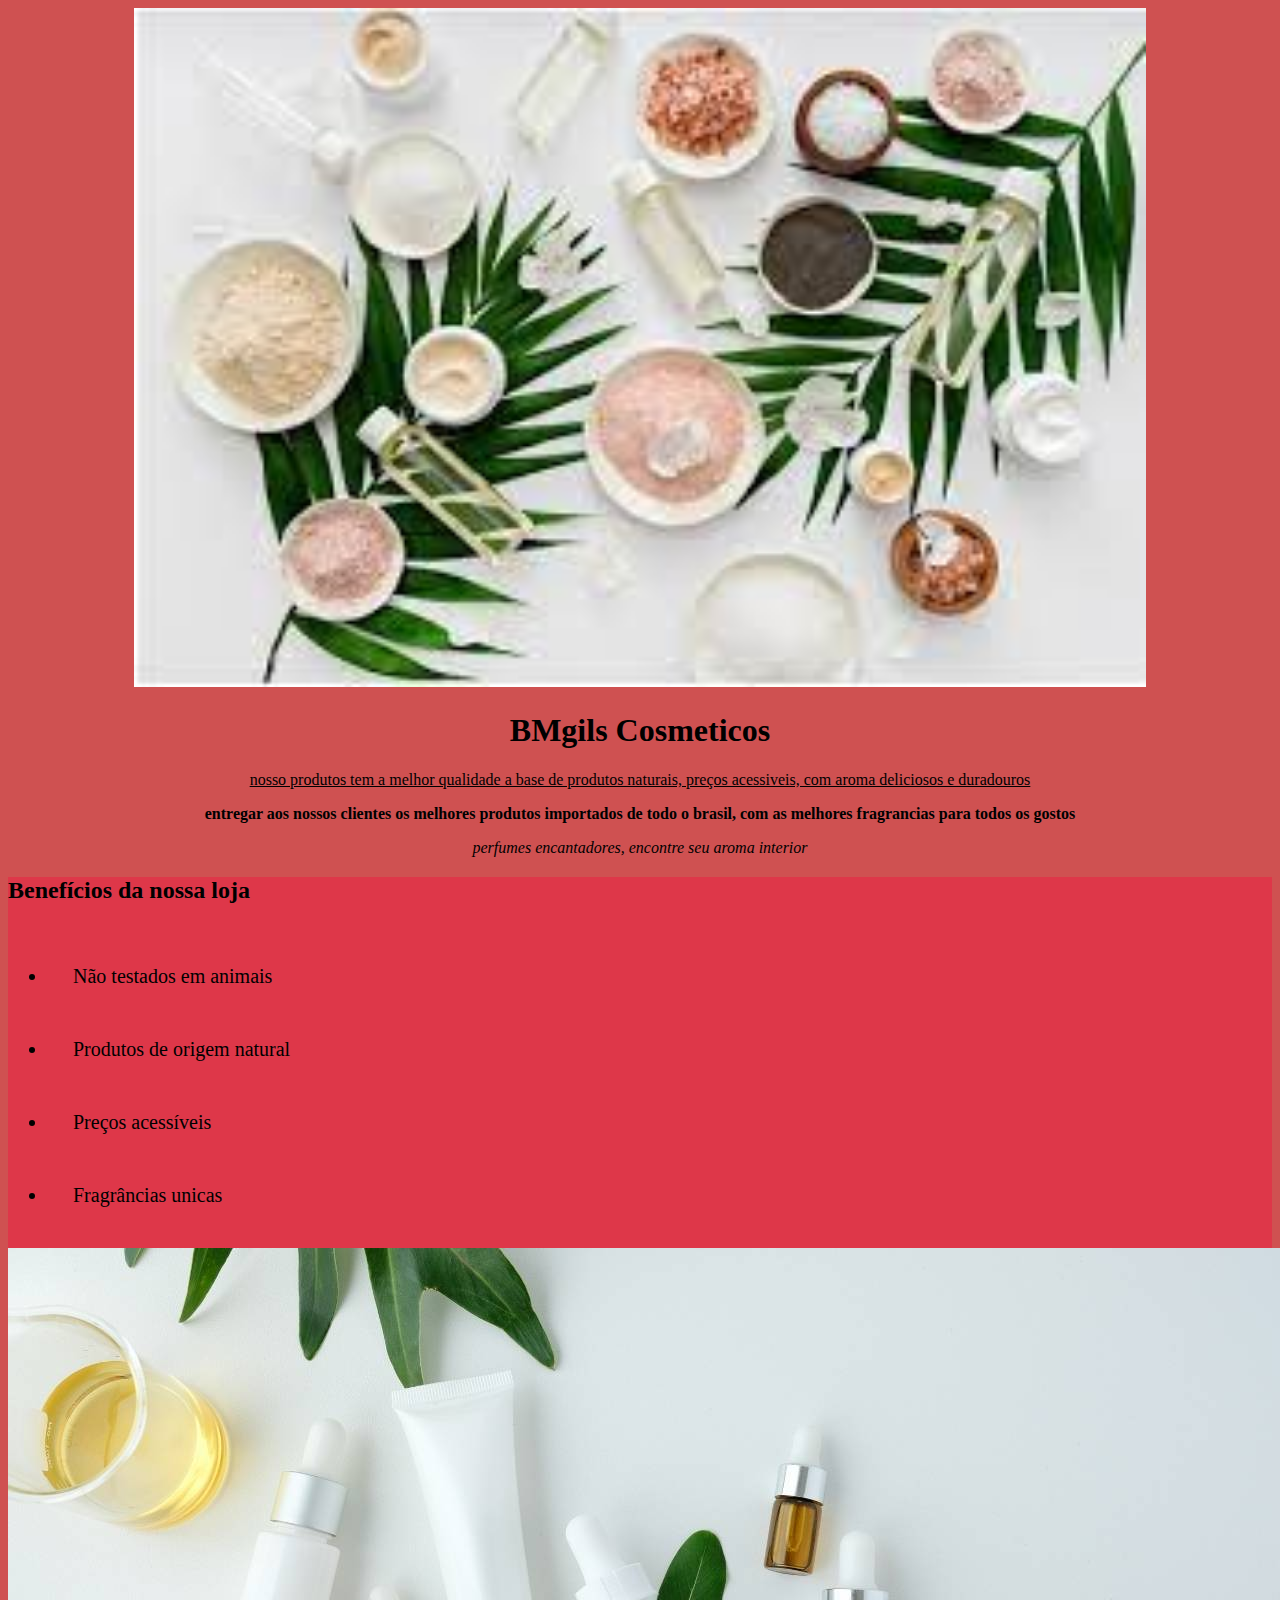
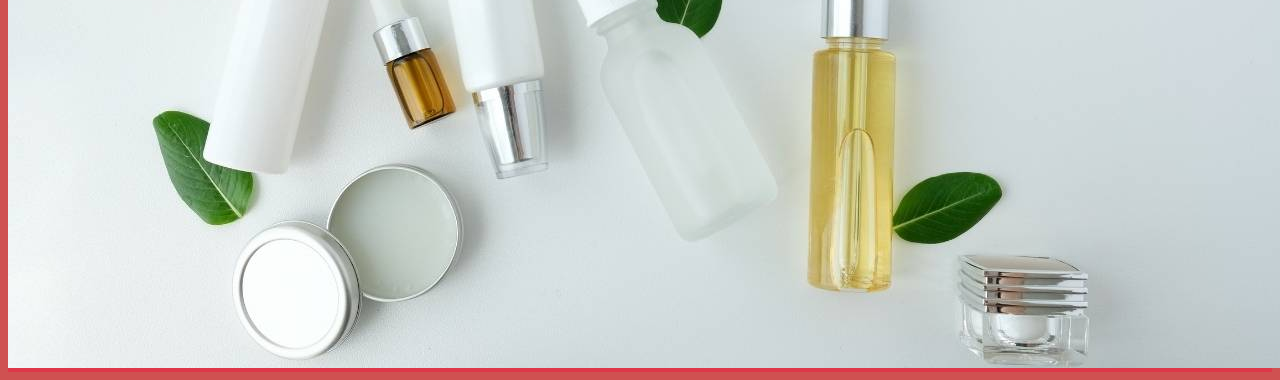
==== index.html @ e83e42d2 "Rename INDEX.HTML to index.html" ====
<!DOCTYPE html>
<html>
<head>

    <meta charset='utf-8'>
    <title> BMgirls Cosmeticos </title>
    <link rel="stylesheet"type="text/css" href="style.css">

</head>
<body>

<div class= "conteudo">

    <img class="capa" src="capa.jpeg">
    
    <h1>BMgils Cosmeticos</h1>

    <p><u> nosso produtos tem a melhor qualidade a base de produtos naturais, preços acessiveis, com aroma deliciosos e duradouros </u></p>
    <p><strong> entregar aos nossos clientes os melhores produtos importados de todo o brasil, com as melhores fragrancias para todos os gostos</strong></p>
    <p><em> perfumes encantadores, encontre seu aroma interior </em></p>
    
</div>
<div class="beneficios">
    <h2> Benefícios da nossa loja </h2>
    <ul>

        <li> Não testados em animais </li>
        <li> Produtos de origem natural </li>
        <li> Preços acessíveis </li>
        <li> Fragrâncias unicas</li>

    </ul>
<img class="beneficios.jpg" src="beneficios.jpg">

</div>

</body>
</html>
---- style.css ----
body {
    text-align: center;
    background-color: rgba(189, 18, 18, 0.733);
}
.capa {
    width: 80%;
}

.beneficios {
    text-align: left;
    background-color: rgba(255, 0, 55, 0.322);
}
ul{
    display: inline-block;
    vertical-align: top;
    margin-right: 200px;
}
li {
    padding: 25px;
    font-size: 20px;
}
.foto-beneficios {
    width: 40%;
}
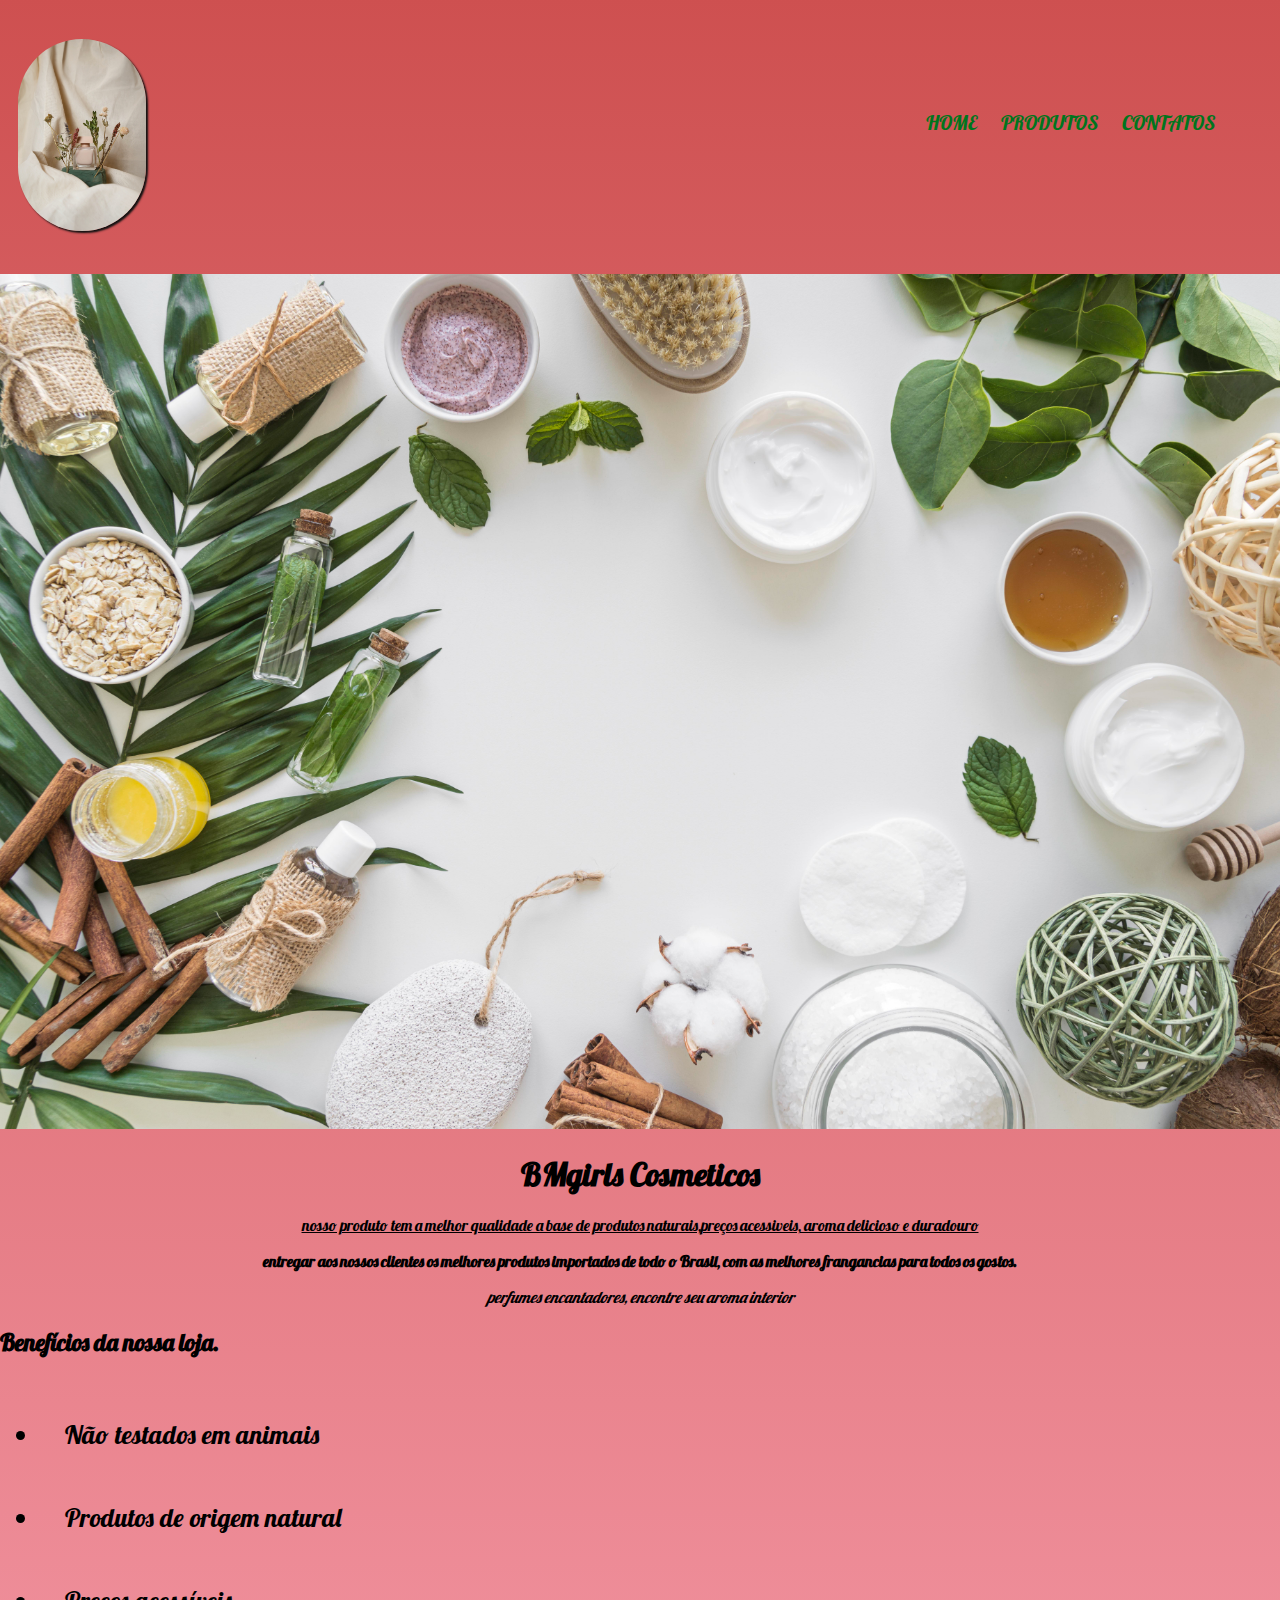
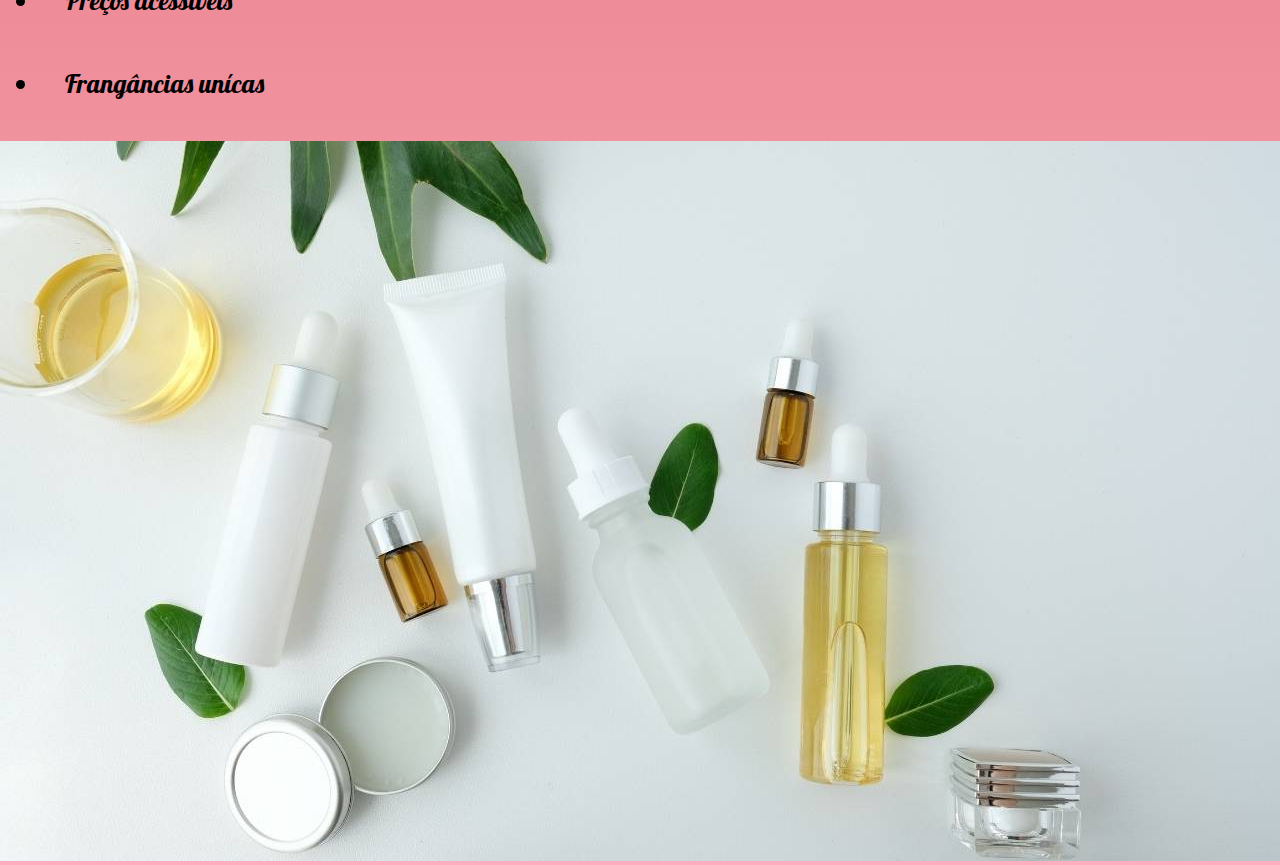
==== commit b0e2bb47: "Add files via upload" ====
--- a/index.html
+++ b/index.html
@@ -1,36 +1,44 @@
 <!DOCTYPE html>
 <html>
 <head>
-
     <meta charset='utf-8'>
-    <title> BMgirls Cosmeticos </title>
-    <link rel="stylesheet"type="text/css" href="style.css">
-
+    <title>BMgirsl Cosmeticos</title>
+    <link rel="stylesheet" type="text/css" href="style.css">
 </head>
 <body>
+    <header>
+        <div class="caixa">
+            <h3><img class="imagem-logo" src="logo.jpg"></h3>
+            <nav class="cabecalho">
+                <a href="Index.html"> Home </a>
+                <a href="Produtos.html"> Produtos </a>
+                <a href="Contatos.html"> Contatos </a>
+            </nav>
+        </div>
+    </header>
 
 <div class= "conteudo">
 
-    <img class="capa" src="capa.jpeg">
-    
-    <h1>BMgils Cosmeticos</h1>
+    <img class="capa" src="capa.jpg">
 
-    <p><u> nosso produtos tem a melhor qualidade a base de produtos naturais, preços acessiveis, com aroma deliciosos e duradouros </u></p>
-    <p><strong> entregar aos nossos clientes os melhores produtos importados de todo o brasil, com as melhores fragrancias para todos os gostos</strong></p>
-    <p><em> perfumes encantadores, encontre seu aroma interior </em></p>
-    
+ <h1>BMgirls Cosmeticos</h1> 
+
+   
+    <p><u> nosso produto tem a melhor qualidade a base de produtos naturais,preços acessiveis, aroma delicioso e duradouro</u></p>
+   <p><strong> entregar aos nossos clientes os melhores produtos importados de todo o Brasil, com as melhores frangancias para todos os gostos.</strong></p> 
+   <p><em> perfumes encantadores, encontre seu aroma interior</em></p>
+
 </div>
-<div class="beneficios">
-    <h2> Benefícios da nossa loja </h2>
+<div class= "beneficios">
+    <h2> Benefícios da nossa loja. </h2>
     <ul>
 
-        <li> Não testados em animais </li>
-        <li> Produtos de origem natural </li>
-        <li> Preços acessíveis </li>
-        <li> Fragrâncias unicas</li>
-
+    <li> Não testados em animais </li>
+    <li> Produtos de origem natural </li>
+    <li> Preços acessíveis </li>
+    <li> Frangâncias unícas </li>
     </ul>
-<img class="beneficios.jpg" src="beneficios.jpg">
+<img class=" beneficios.jpg" src="beneficios.jpg">
 
 </div>
 
--- a/style.css
+++ b/style.css
@@ -1,23 +1,66 @@
+@import url('https://fonts.googleapis.com/css2?family=Lobster&display=swap');
+
 body {
+    font-family: 'Lobster', cursive;
     text-align: center;
-    background-color: rgba(189, 18, 18, 0.733);
+    background: linear-gradient(rgba(189, 19, 19, 0.74),  rgba(255, 0, 55, 0.322));
+    margin: 0;
+    
 }
-.capa {
-    width: 80%;
+header {
+    padding: 20px 0;
+}
+.caixa {
+    display: inline;
+    position: relative;
+    width: 800px;
+    margin: 0 auto;
+}
+h3 {
+    text-align: left;
+}
+.imagem-logo {
+    width: 10%;
+    margin-left: 18px;
+    border-radius: 90px;
+    box-shadow: 2px 2px 2px #111111;
+}
+nav {
+    position: absolute;
+    top: 90px;
+    right: 65px;
+}
+nav a {
+    font-size: 20px;
+    padding-left: 20px;
+    color: #00751d;
+    text-decoration: none;
+    text-transform: uppercase;
+}
+nav a:hover{
+    font-size: 25px;
+    font-weight: bold;
+    text-shadow: 2px 3px 5px rgb(255, 129, 129);
+    color: #fd3b3b;
+    transition: 0.5s;
+
+}
+.capa{
+    width: 100%;
 }
 
 .beneficios {
     text-align: left;
-    background-color: rgba(255, 0, 55, 0.322);
+    
 }
-ul{
+ul {
     display: inline-block;
     vertical-align: top;
-    margin-right: 200px;
+    margin-right: 100px;
 }
 li {
     padding: 25px;
-    font-size: 20px;
+    font-size: 26px;
 }
 .foto-beneficios {
     width: 40%;
